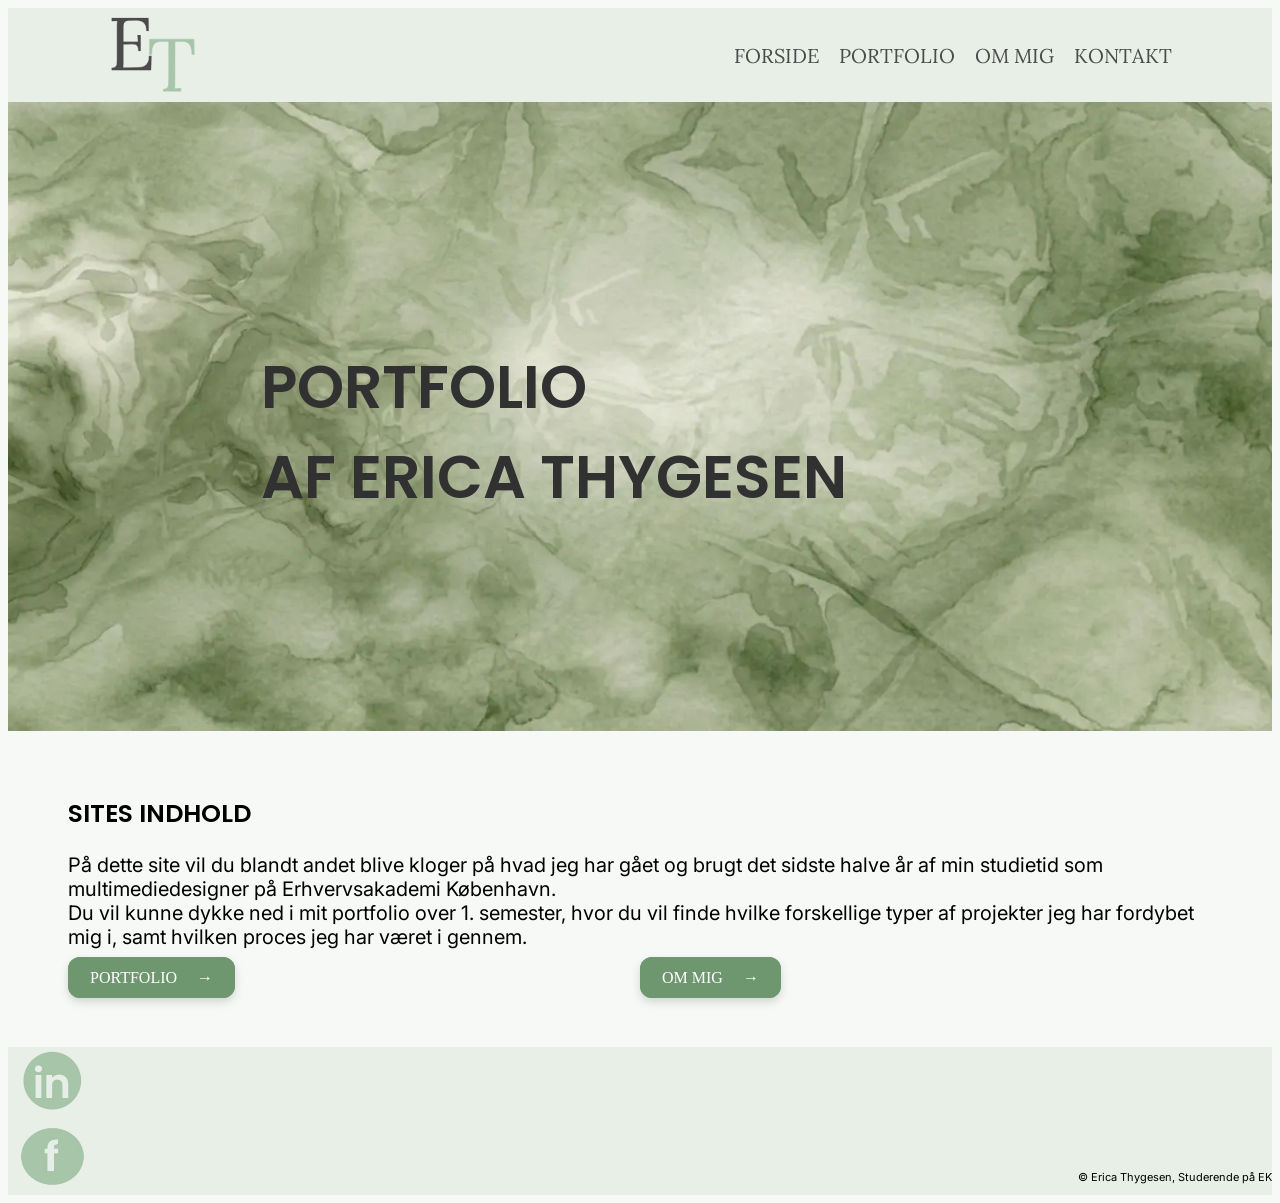
==== index.html @ cf5a2309 "sitets indhold" ====
<!doctype html>
<html lang="da">
  <head>
    <meta charset="UTF-8" />
    <meta name="viewport" content="width=device-width, initial-scale=1.0" />
    <meta name="robots" content="noindex" />
    <link rel="stylesheet" href="../css/general.css" />
    <link rel="stylesheet" href="../css/forside.css" />
    <link rel="icon" type="image/png" href="../billeder/favicon.png" sizes="96x96" />

    <title>Forside</title>
  </head>
  <body>
    <header>
      <div class="logo">
        <a href="index.html"><img src="../logo/logo.png" width="90" height="90" alt="Logo bestående af E og et T " /></a>
      </div>

      <input type="checkbox" id="menu-toggle" />
      <label for="menu-toggle" class="menu-icon">
        <span></span>
        <span></span>
        <span></span>
      </label>

      <nav class="menu">
        <ul>
          <li><a href="index.html">FORSIDE</a></li>
          <li><a href="portfolio.html">PORTFOLIO</a></li>
          <li><a href="ommig.html">OM MIG</a></li>
          <li><a href="kontakt.html">KONTAKT</a></li>
        </ul>
      </nav>
    </header>

    <main>
      <section id="hero-sektion">
        <img src="../billeder/hero2.webp" alt="" />
        <div id="tekst-over-header">
          <h1>
            PORTFOLIO <br />
            AF ERICA THYGESEN
          </h1>
        </div>
      </section>

      <section id="tekst-forside">
        <h2>SITES INDHOLD</h2>
        <p>
          På dette site vil du blandt andet blive kloger på hvad jeg har gået og brugt det sidste halve år af min studietid som multimediedesigner på Erhvervsakademi København. <br />Du vil kunne dykke ned i mit portfolio over 1. semester, hvor du
          vil finde hvilke forskellige typer af projekter jeg har fordybet mig i, samt hvilken proces jeg har været i gennem.
        </p>

        <div id="knapper-sektion">
          <div>
            <a href="portfolio.html" class="cta-knap">PORTFOLIO</a>
          </div>
          <div>
            <a href="ommig.html" class="cta-knap">OM MIG</a>
          </div>
        </div>
      </section>
    </main>

    <footer>
      <div class="footer-left">
        <a target="_blank" href="https://www.linkedin.com/in/erica-thygesen-7005712b6/?skipRedirect=true"><img src="../billeder/linkedin-removebg-preview.png" alt="" /></a>

        <a target="_blank" href="https://www.facebook.com/"><img src="../billeder/facebook-removebg-preview.png" alt="" /></a>
      </div>

      <div class="footer-right">
        <p class="copyright">&#169; Erica Thygesen, Studerende på EK</p>
      </div>
    </footer>
  </body>
</html>
---- css/general.css ----
/* Skrifttyper */
@font-face {
  font-family: inter;
  src: url(../fonts/Inter-VariableFont_opsz\,wght.woff2);
}

@font-face {
  font-family: poppins;
  src: url(../fonts/Poppins-SemiBold.woff2);
}

@font-face {
  font-family: lora;
  src: url(../fonts/Lora-VariableFont_wght.woff2);
}

/* tekst størlse og font ved mobil */
@media (width <800px) {
  h1 {
    font-size: 35px;
    font-family: poppins;
    display: flex;
    justify-content: center;
    color: #313131;
  }
  h2 {
    font-size: 20px;
    font-family: poppins;
  }
  h3 {
    font-size: 20px;
    font-family: poppins;
  }

  p {
    font-size: 17px;
    font-family: inter;
  }

  h4 {
    font-family: poppins;
    font-size: 17px;
  }
}

body {
  background-color: #f7f9f7;
}
header {
  background-color: #e7efe7;
  display: flex;
  justify-content: space-between;
  align-items: center;
}

/* header */
.logo {
  padding-left: 100px;
}

.menu {
  display: none;
  padding-right: 100px;
}

.menu ul {
  list-style: none;
}

.menu a {
  font-family: lora;
  text-decoration: none;
  color: #4b4b4b;
  font-size: 20px;
}

/* streg under menu */
.menu a {
  position: relative;
  text-decoration: none;
}

.menu a::after {
  content: "";
  position: absolute;
  left: 0;
  bottom: -3px;
  width: 0%;
  height: 2px;
  background: #4b4b4b;
  transition: 0.3s;
}

.menu a:hover::after {
  width: 100%;
}

/* burgermenue css */
/* skjul checkbox */
#menu-toggle {
  display: none;
}

/* burger ikon */
.menu-icon {
  display: block;
  width: 30px;
  cursor: pointer;
  padding: 15px;
}

.menu-icon span {
  display: block;
  height: 3px;
  background: #a8c5a8;
  margin: 6px 0;
  transition: 0.3s;
}

/* når checkbox er checked */
#menu-toggle:checked + .menu-icon + .menu {
  display: block;
}

/* lille animation på burgeren */
#menu-toggle:checked + .menu-icon span:nth-child(1) {
  transform: rotate(45deg) translate(5px, 5px);
}

#menu-toggle:checked + .menu-icon span:nth-child(2) {
  opacity: 0;
}

#menu-toggle:checked + .menu-icon span:nth-child(3) {
  transform: rotate(-45deg) translate(7px, -7px);
}

/* header computer */
@media (min-width: 768px) {
  .menu {
    display: block;
  }

  .menu ul {
    display: flex;
    gap: 20px;
  }

  .menu a {
    border: none;
  }

  .menu-icon {
    display: none;
  }
}

/* footer ved computerformat */
@media (width >800px) {
  footer {
    background-color: #e7efe7;
    display: flex;
    justify-content: space-between;
  }

  footer p {
    font-size: 11px;
  }

  footer img {
    width: 70px;
    height: 70px;
  }

  .footer-left {
    display: flex;
    flex-direction: column;
    padding-left: 10px;
  }

  .footer-right {
    align-self: flex-end;
    text-align: right;
  }
}

/* footer ved mobilformat */
@media (width <800px) {
  footer {
    background-color: #e7efe7;
    display: flex;
    justify-content: space-between;
  }

  footer p {
    font-size: 13px;
  }
  footer img {
    width: 60px;
    height: 60px;
  }

  .footer-left {
    display: flex;
    flex-direction: column;
    padding-left: 10px;
  }

  .footer-right {
    align-self: flex-end;
    text-align: right;
  }
}
---- css/forside.css ----
/* Computerformat */
@media (width >800px) {
  h1 {
    font-family: poppins;
    color: #313131;
    font-size: 60px;
  }

  h2 {
    font-size: 25px;
    font-family: poppins;
  }

  p {
    font-family: inter;
    font-size: 20px;
  }
  /* hero */
  #hero-sektion {
    position: relative;
    width: 100%;
  }
  #hero-sektion img {
    width: 100%;
    height: 100%;
    object-fit: cover;
  }

  #tekst-forside {
    margin: 60px;
  }

  #tekst-over-header {
    position: absolute;
    top: 30%;
    left: 20%;
    font-family: poppins;
    font-size: 2rem;
    color: #313131;
  }

  /* cta-knapper */
  #knapper-sektion {
    display: grid;
    grid-template-columns: 1fr 1fr;
    /* div {
      padding-left: 240px;
      padding-top: 30px;
    } */
  }
  .cta-knap {
    background-color: #6e9770;
    color: white;
    text-decoration: none;

    width: 190px;
    padding: 10px 20px;

    border-radius: 12px;
    border: 2px solid #6e9770;
    align-items: center;

    transition:
      transform 0.15s ease,
      box-shadow 0.15s ease,
      background-color 0.15s ease;

    box-shadow: 0 4px 10px rgba(0, 0, 0, 0.15);
  }

  .cta-knap:hover {
    /* Hover */
    transform: translateY(-2px);
    background: #f7f9f7;
    color: #6e9770;
    box-shadow: 0 8px 18px rgba(0, 0, 0, 0.2);
  }

  .cta-knap::after {
    padding-left: 20px;
    content: "→";
    font-size: 1rem;
  }
}

/* mobilformat */
@media (width <800px) {
  #hero-sektion {
    position: relative;
    width: 100%;
  }

  #hero-sektion img {
    width: 100%;
    height: 100%;
    object-fit: cover;
  }

  #tekst-over-header {
    position: absolute;
    top: 30%;
    left: 10%;
    font-family: poppins;
    font-size: 15px;
    color: #313131;
  }

  #tekst-forside {
    margin: 40px;
  }

  .cta-knap {
    background-color: #6e9770;
    color: white;
    text-decoration: none;
    font-family: lora;
    padding: 1rem;
    border-radius: 10px;
    border: 2px solid #6e9770;
    margin-top: 20px;
    margin-bottom: 20px;

    width: 145px;
    height: 10px;

    display: flex;
    justify-content: space-between;
    align-items: center;
    transition:
      transform 0.15s ease,
      box-shadow 0.15s ease,
      background-color 0.15s ease;

    box-shadow: 0 4px 10px rgba(0, 0, 0, 0.15);
  }

  .cta-knap:hover {
    /* Hover */
    transform: translateY(-2px);
    background: #f7f9f7;
    color: #6e9770;
    box-shadow: 0 8px 18px rgba(0, 0, 0, 0.2);
  }
  .cta-knap::after {
    padding-left: 20px;
    content: "→";
    font-size: 1rem;
  }
}
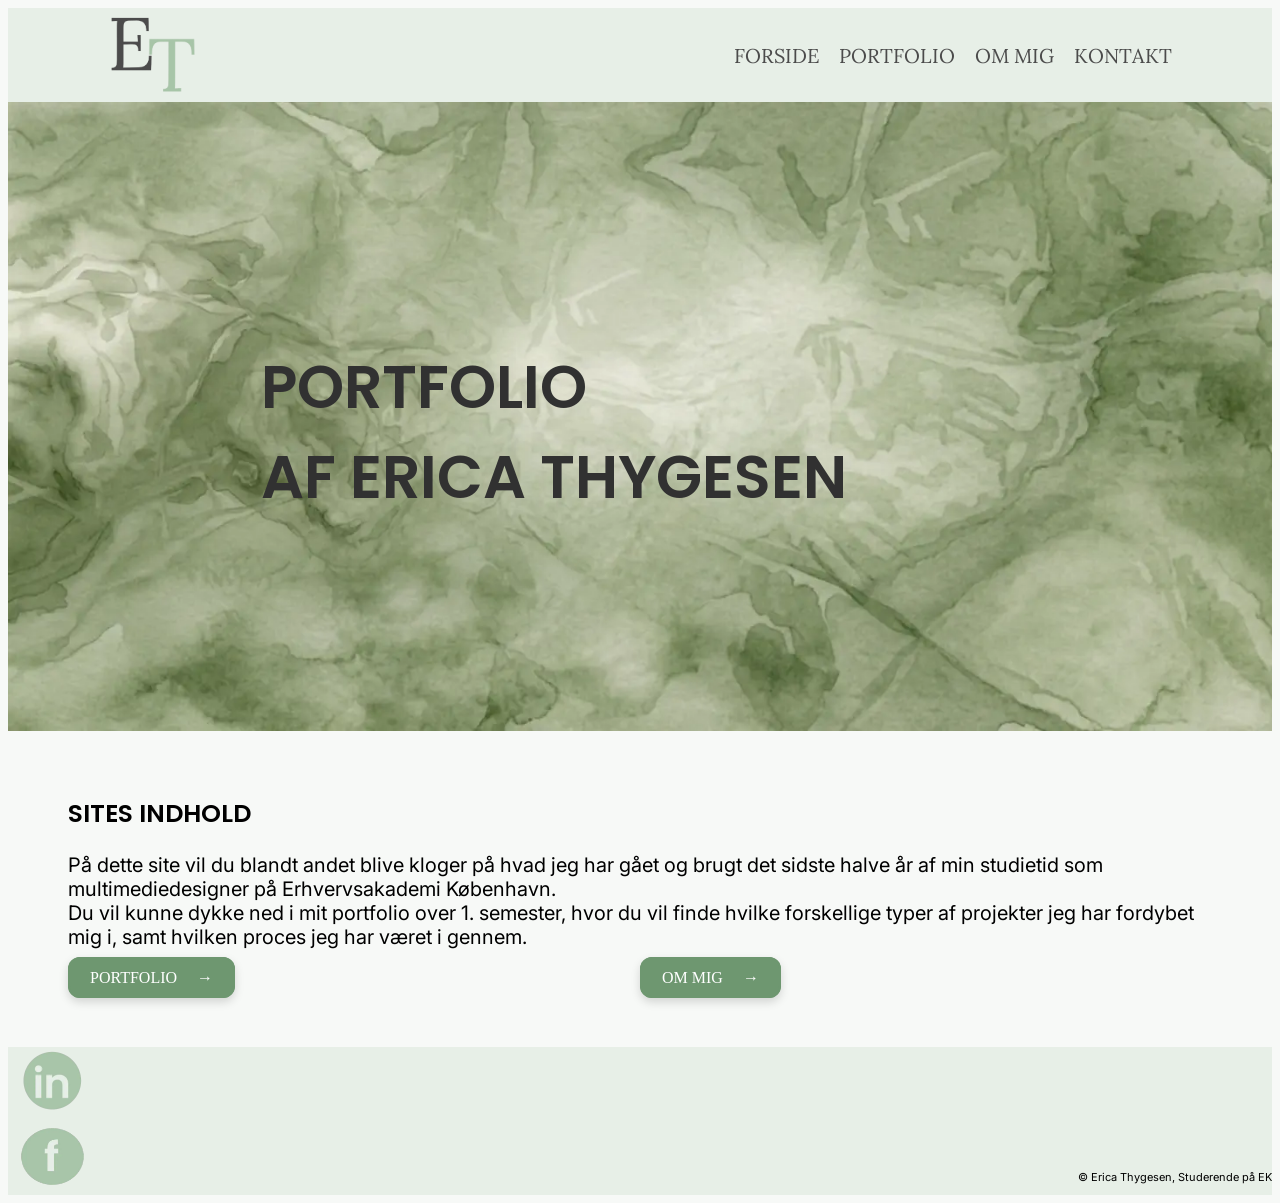
==== commit 061168b7: "link og billed rettelser på forside" ====
--- a/index.html
+++ b/index.html
@@ -4,16 +4,16 @@
     <meta charset="UTF-8" />
     <meta name="viewport" content="width=device-width, initial-scale=1.0" />
     <meta name="robots" content="noindex" />
-    <link rel="stylesheet" href="../css/general.css" />
-    <link rel="stylesheet" href="../css/forside.css" />
-    <link rel="icon" type="image/png" href="../billeder/favicon.png" sizes="96x96" />
+    <link rel="stylesheet" href="css/general.css" />
+    <link rel="stylesheet" href="css/forside.css" />
+    <link rel="icon" type="image/png" href="billeder/favicon.png" sizes="96x96" />
 
     <title>Forside</title>
   </head>
   <body>
     <header>
       <div class="logo">
-        <a href="index.html"><img src="../logo/logo.png" width="90" height="90" alt="Logo bestående af E og et T " /></a>
+        <a href="index.html"><img src="logo/logo.png" width="90" height="90" alt="Logo bestående af E og et T " /></a>
       </div>
 
       <input type="checkbox" id="menu-toggle" />
@@ -35,7 +35,7 @@
 
     <main>
       <section id="hero-sektion">
-        <img src="../billeder/hero2.webp" alt="" />
+        <img src="billeder/hero2.webp" alt="" />
         <div id="tekst-over-header">
           <h1>
             PORTFOLIO <br />
@@ -64,9 +64,9 @@
 
     <footer>
       <div class="footer-left">
-        <a target="_blank" href="https://www.linkedin.com/in/erica-thygesen-7005712b6/?skipRedirect=true"><img src="../billeder/linkedin-removebg-preview.png" alt="" /></a>
+        <a target="_blank" href="https://www.linkedin.com/in/erica-thygesen-7005712b6/?skipRedirect=true"><img src="billeder/linkedin-removebg-preview.webp" alt="" /></a>
 
-        <a target="_blank" href="https://www.facebook.com/"><img src="../billeder/facebook-removebg-preview.png" alt="" /></a>
+        <a target="_blank" href="https://www.facebook.com/"><img src="billeder/facebook-removebg-preview.webp" alt="" /></a>
       </div>
 
       <div class="footer-right">
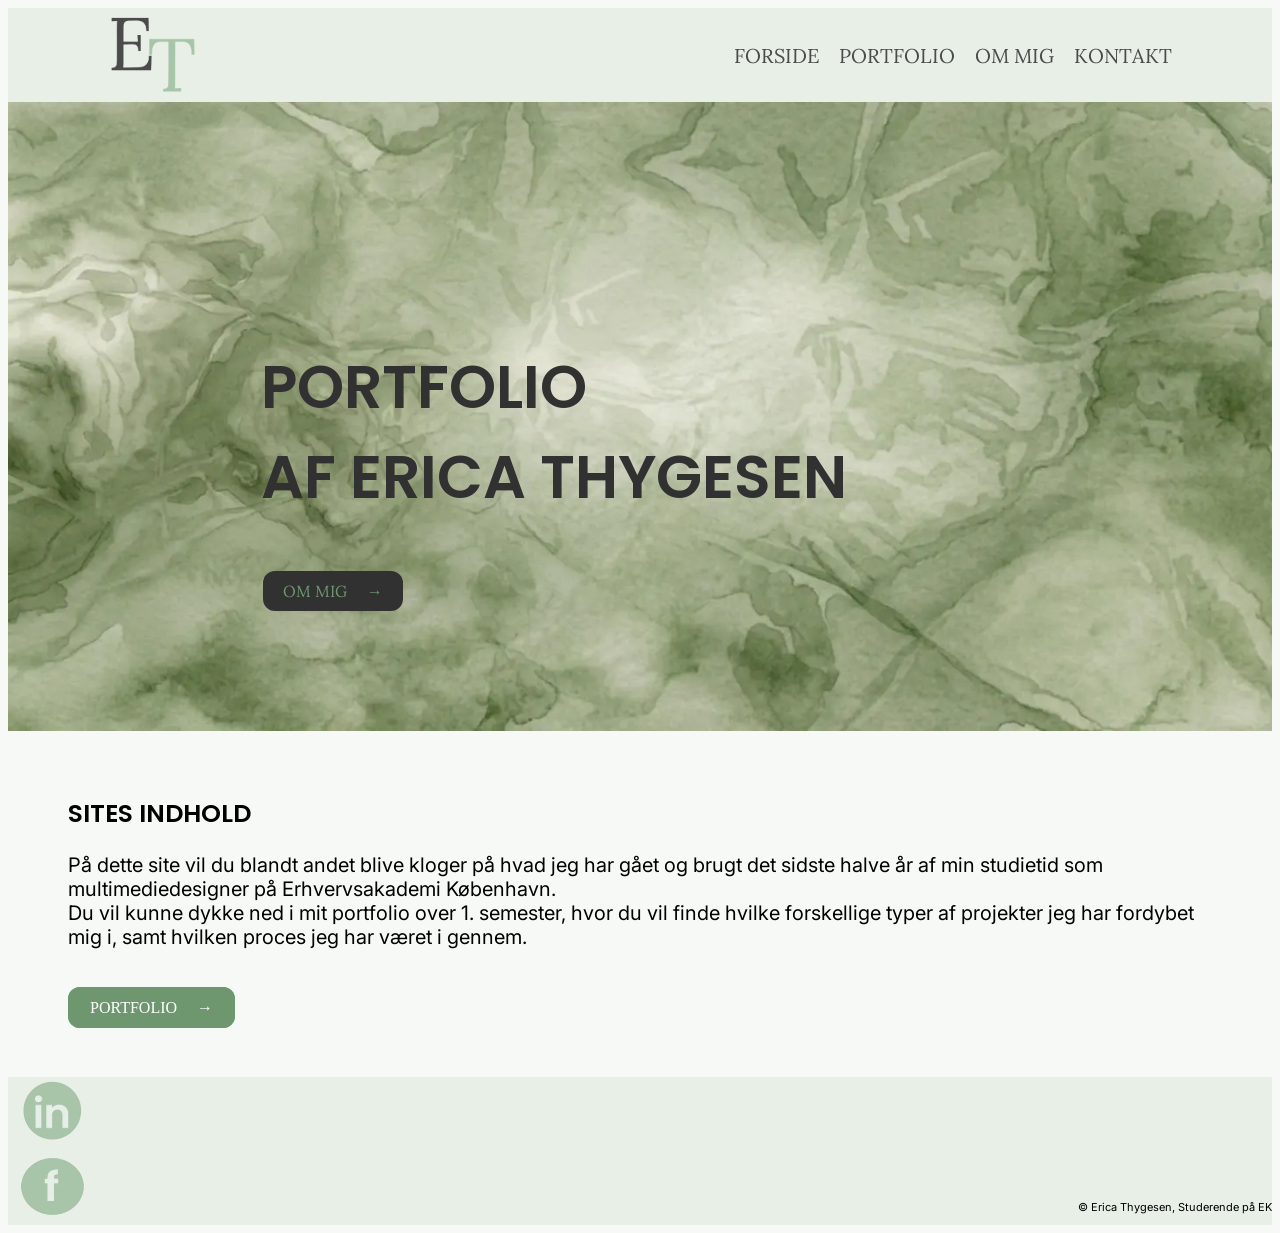
==== commit 03312a10: "ændringer på knapper" ====
--- a/index.html
+++ b/index.html
@@ -41,6 +41,9 @@
             PORTFOLIO <br />
             AF ERICA THYGESEN
           </h1>
+          <div class="desktop-only">
+            <a href="ommig.html" class="cta-knap1">OM MIG</a>
+          </div>
         </div>
       </section>
 
@@ -55,7 +58,7 @@
           <div>
             <a href="portfolio.html" class="cta-knap">PORTFOLIO</a>
           </div>
-          <div>
+          <div class="mobil-only">
             <a href="ommig.html" class="cta-knap">OM MIG</a>
           </div>
         </div>
--- a/css/forside.css
+++ b/css/forside.css
@@ -1,3 +1,11 @@
+.desktop-only {
+  display: none;
+}
+
+.mobil-only {
+  display: block;
+}
+
 /* Computerformat */
 @media (width >800px) {
   h1 {
@@ -39,15 +47,55 @@
     color: #313131;
   }
 
+  #tekst-over-header div {
+    width: 190px;
+    padding: 10px 20px;
+    font-family: lora;
+    font-size: 1rem;
+    padding-left: 2px;
+  }
+
+  .cta-knap1 {
+    text-decoration: none;
+    align-items: center;
+
+    background-color: #313131;
+    color: #6e9770;
+    border-radius: 12px;
+    width: 190px;
+    padding: 10px 20px;
+  }
+
+  .cta-knap1::after {
+    padding-left: 20px;
+    content: "→";
+    font-size: 1rem;
+  }
+
+  .cta-knap1:hover {
+    background-color: #a8c5a8;
+    color: #313131;
+    border: 2px solid #313131;
+  }
+
+  /* knap som kunner synlig på computer og knap som kun er synlig på mobil */
+  .desktop-only {
+    display: block;
+  }
+  .mobil-only {
+    display: none;
+  }
+
   /* cta-knapper */
   #knapper-sektion {
     display: grid;
     grid-template-columns: 1fr 1fr;
-    /* div {
-      padding-left: 240px;
-      padding-top: 30px;
-    } */
   }
+
+  #knapper-sektion div {
+    padding-top: 30px;
+  }
+
   .cta-knap {
     background-color: #6e9770;
     color: white;
@@ -59,20 +107,12 @@
     border-radius: 12px;
     border: 2px solid #6e9770;
     align-items: center;
-
-    transition:
-      transform 0.15s ease,
-      box-shadow 0.15s ease,
-      background-color 0.15s ease;
-
-    box-shadow: 0 4px 10px rgba(0, 0, 0, 0.15);
   }
-
+  /* Hover */
   .cta-knap:hover {
-    /* Hover */
     transform: translateY(-2px);
-    background: #f7f9f7;
-    color: #6e9770;
+    background: #a8c5a8;
+    color: white;
     box-shadow: 0 8px 18px rgba(0, 0, 0, 0.2);
   }
 
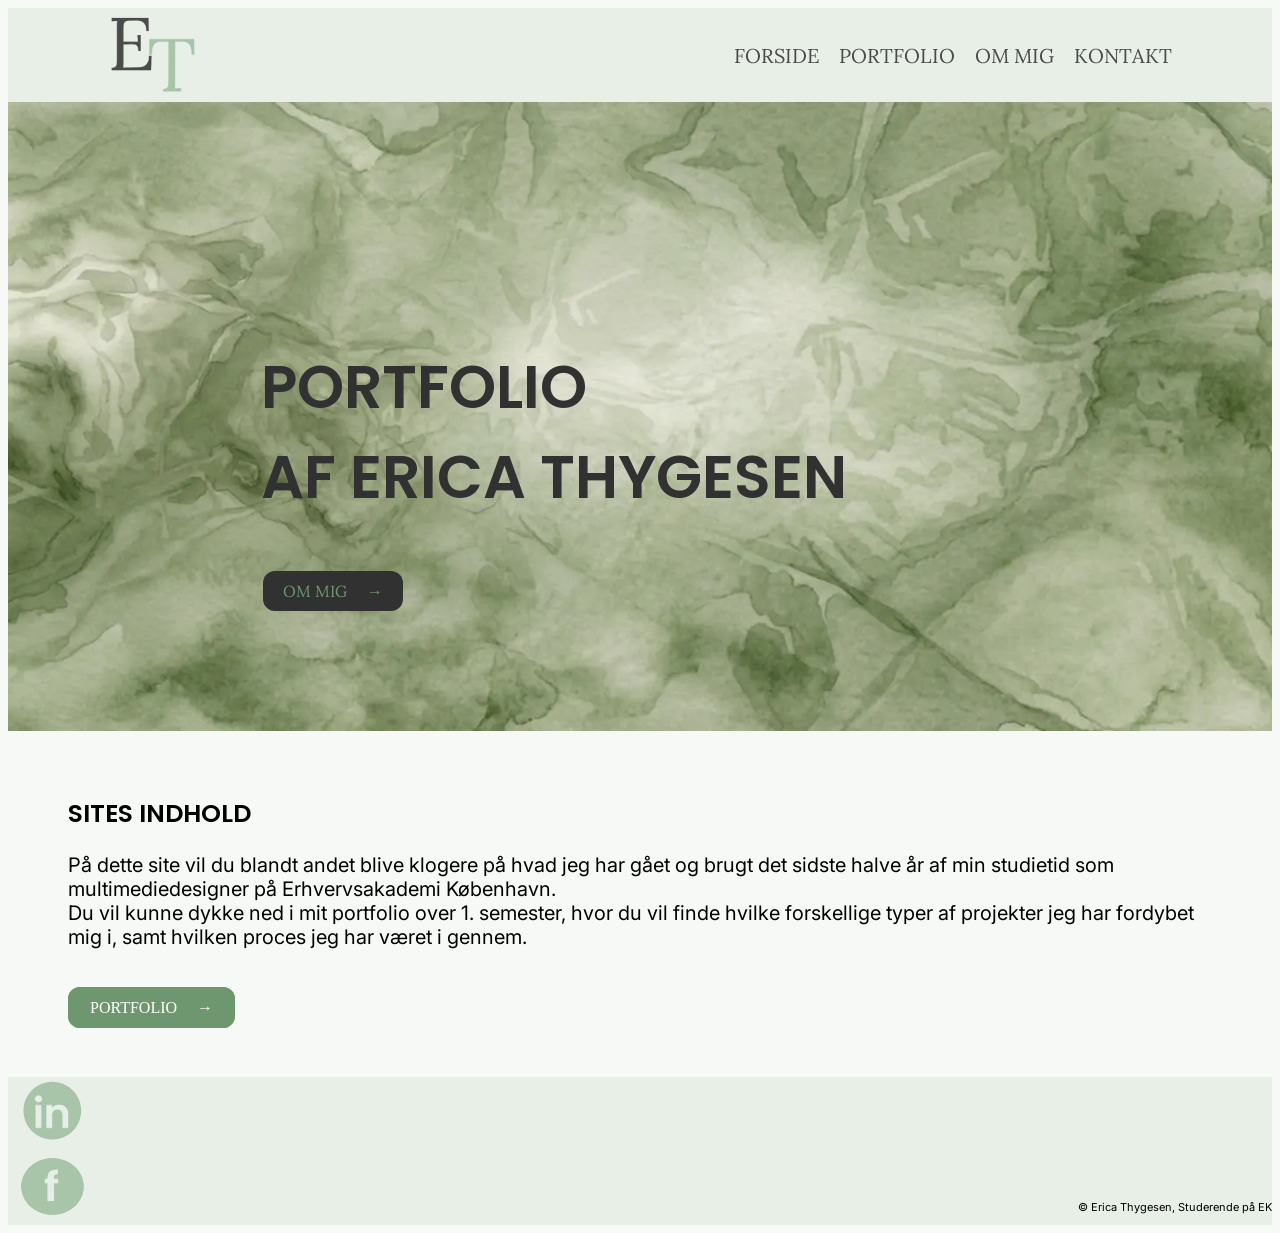
==== commit 7cfd41e0: "korrekturl" ====
--- a/index.html
+++ b/index.html
@@ -50,7 +50,7 @@
       <section id="tekst-forside">
         <h2>SITES INDHOLD</h2>
         <p>
-          På dette site vil du blandt andet blive kloger på hvad jeg har gået og brugt det sidste halve år af min studietid som multimediedesigner på Erhvervsakademi København. <br />Du vil kunne dykke ned i mit portfolio over 1. semester, hvor du
+          På dette site vil du blandt andet blive klogere på hvad jeg har gået og brugt det sidste halve år af min studietid som multimediedesigner på Erhvervsakademi København. <br />Du vil kunne dykke ned i mit portfolio over 1. semester, hvor du
           vil finde hvilke forskellige typer af projekter jeg har fordybet mig i, samt hvilken proces jeg har været i gennem.
         </p>
 
--- a/css/forside.css
+++ b/css/forside.css
@@ -111,8 +111,8 @@
   /* Hover */
   .cta-knap:hover {
     transform: translateY(-2px);
-    background: #a8c5a8;
-    color: white;
+    background: #f7f9f7;
+    color: #6e9770;
     box-shadow: 0 8px 18px rgba(0, 0, 0, 0.2);
   }
 
